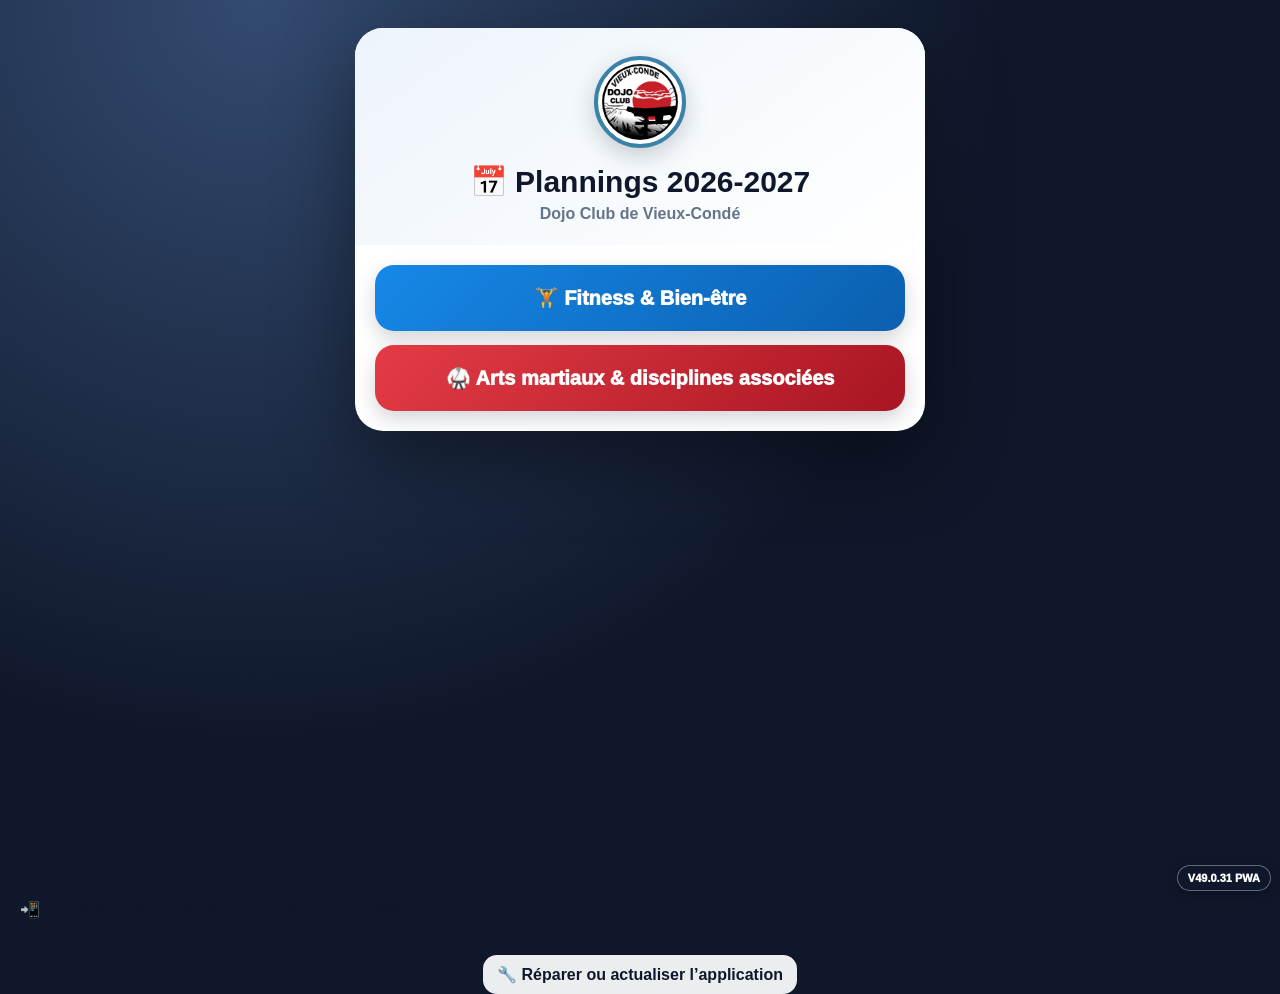
==== index.html @ 40337b26 "V49.0.31 - Mise à jour automatique du planning" ====
<!DOCTYPE html>
<html lang="fr">
<head>
<meta charset="UTF-8">
<meta name="viewport" content="width=device-width,initial-scale=1,viewport-fit=cover">
<meta name="theme-color" content="#0f172a">
<title>Planning mobile du Dojo Club de Vieux-Condé</title>


<link rel="stylesheet" href="app.css?v=49031">
<link rel="manifest" href="manifest.webmanifest?v=49031">
<link rel="apple-touch-icon" href="icône-touch-apple.png?v=4800">
<meta name="apple-mobile-web-app-capable" content="yes">
<meta name="apple-mobile-web-app-status-bar-style" content="black-translucent">
<meta name="apple-mobile-web-app-title" content="Planning Dojo">
</head>
<body>
<section id="home" class="home"><div class="home-card"><div class="home-top"><div id="homeLogo"></div><h1>📅 Plannings 2026-2027</h1><p>Dojo Club de Vieux-Condé</p></div><div class="choices"><button type="button" class="choice choice-fitness" data-open="fitness">🏋️ Fitness &amp; Bien-être</button><button type="button" class="choice choice-martial" data-open="martial">🥋 Arts martiaux &amp; disciplines associées</button></div></div></section>

<div id="installZone" class="install-zone" aria-live="polite">
  <button type="button" id="installButton" class="install-button" hidden>
    📲 Installer l’application
  </button>
  <div id="iosInstallHelp" class="install-message" hidden>
    📲 Sur iPhone : touchez <strong>Partager</strong>, puis
    <strong>Sur l’écran d’accueil</strong>.
  </div>
  <div id="installedMessage" class="install-message install-ok" hidden>
    ✅ Application déjà installée
  </div>
  <div id="browserInstallHelp" class="install-message" hidden>
    📲 Installation disponible depuis le menu du navigateur.
  </div>
</div>

<section id="view" class="view"><div class="toolbar"><button type="button" id="backButton">← Retour</button></div><main id="planning" class="mobile-planning"></main></section>
<div id="sheetOverlay" class="sheet-overlay" aria-hidden="true"><section class="sheet" role="dialog" aria-modal="true" aria-labelledby="sheetTitle"><div class="sheet-grip"></div><div id="sheetHero" class="sheet-hero"><div id="sheetIcon" class="sheet-icon"></div><h2 id="sheetTitle"></h2><div id="sheetKicker" class="sheet-kicker"></div></div><div class="sheet-body"><div id="sheetQuick" class="quick-grid"></div><div id="sheetDescription" class="description-card"></div><div id="sheetTimes" class="all-times"></div><button type="button" id="closeSheet" class="sheet-close">Fermer</button></div></section></div>

<div class="repair-link">
  <a href="reparer-mobile.html">🔧 Réparer ou actualiser l’application</a>
</div>

<div class="version-badge">V49.0.31 PWA</div>












<script>
(async function synchroniserVersionMobile() {
  const badge = document.querySelector(".version-badge");
  try {
    const reponse = await fetch("./version.json?ts=" + Date.now(), { cache: "no-store" });
    if (!reponse.ok) return;
    const infos = await reponse.json();
    if (badge && infos.version) badge.textContent = infos.version + " PWA";

    const cle = "dojo-version-active";
    const ancienne = localStorage.getItem(cle);
    const rechargeCle = "dojo-recharge-" + infos.version;

    if (
      infos.version &&
      ancienne &&
      ancienne !== infos.version &&
      !sessionStorage.getItem(rechargeCle)
    ) {
      localStorage.setItem(cle, infos.version);
      sessionStorage.setItem(rechargeCle, "1");
      if ("serviceWorker" in navigator) {
        const regs = await navigator.serviceWorker.getRegistrations();
        await Promise.all(regs.map(reg => reg.update()));
      }
      location.reload();
      return;
    }
    if (infos.version) localStorage.setItem(cle, infos.version);
  } catch (erreur) {
    console.warn("Version mobile non synchronisée :", erreur);
  }
})();
</script>

<script src="mobile-data.js?v=49031"></script>
<script src="app.js?v=49031"></script>
</body>
</html>
---- app.css ----
:root{font-family:Arial,Helvetica,sans-serif;color:#0f172a;background:#0f172a;--blue:#1677d2;--red:#c9252d}
*{box-sizing:border-box}html,body{margin:0;min-height:100%;background:#0f172a}button{font:inherit}.hidden{display:none!important}
.home{min-height:100vh;padding:28px 16px;display:flex;align-items:flex-start;justify-content:center;background:radial-gradient(circle at 20% 0,#334b70,#0f172a 55%)}
.home-card{width:min(100%,570px);overflow:hidden;background:#fff;border-radius:28px;box-shadow:0 28px 80px rgba(0,0,0,.42)}
.home-top{padding:28px 20px 22px;text-align:center;background:linear-gradient(145deg,#edf4fb,#fff)}
.home-logo{width:92px;height:92px;object-fit:contain;border-radius:50%;background:#fff;border:4px solid #3b82a8;padding:4px;box-shadow:0 8px 24px rgba(15,23,42,.2)}
.home-card h1{font-size:30px;line-height:1.05;margin:14px 0 7px}.home-card p{margin:0;color:#64748b;font-weight:800}.choices{display:grid;gap:14px;padding:20px}
.choice{border:0;border-radius:19px;padding:21px 16px;color:#fff;font-weight:950;font-size:20px;cursor:pointer;box-shadow:0 8px 20px rgba(15,23,42,.18);touch-action:manipulation}.choice-fitness{background:linear-gradient(135deg,#1688e7,#0b5faf)}.choice-martial{background:linear-gradient(135deg,#e43c46,#a81522)}
.view{display:none;min-height:100vh;background:#eef2f7}.view.active{display:block}.toolbar{position:sticky;top:0;z-index:100;background:rgba(15,23,42,.97);padding:11px max(14px,env(safe-area-inset-right)) 11px max(14px,env(safe-area-inset-left));display:flex;justify-content:center;box-shadow:0 4px 18px rgba(0,0,0,.28)}
.toolbar button{border:0;border-radius:13px;padding:12px 24px;background:#fff;color:var(--blue);font-size:18px;font-weight:950;cursor:pointer}.mobile-planning{width:min(100%,700px);margin:0 auto;padding:14px 12px 42px}
.mobile-header{position:relative;overflow:hidden;border-radius:22px;background:linear-gradient(115deg,#e8edf5 0%,#dce6f0 63%,#0873aa 100%);border:4px solid #fff;box-shadow:0 8px 24px rgba(15,23,42,.18);padding:18px 16px;margin-bottom:15px}.mobile-header:after{content:"";position:absolute;left:0;right:0;bottom:0;height:7px;background:linear-gradient(90deg,#ef233c 0 34%,#0ea5e9 34% 72%,#ef233c 72%)}
.brand-row{display:flex;align-items:center;gap:13px}.brand-logo{width:76px;height:76px;border-radius:50%;background:#fff;border:4px solid #3b82a8;object-fit:contain;padding:4px;flex:0 0 auto}.brand-placeholder{display:grid;place-items:center;font-size:38px}.brand-title{text-align:left;min-width:0}.brand-title h1{margin:0;color:#fff;text-shadow:0 2px 4px rgba(0,0,0,.38);font-size:clamp(28px,8vw,40px);line-height:.95;letter-spacing:2px}.brand-title h2{margin:4px 0 0;color:#bcecff;text-shadow:0 2px 4px rgba(0,0,0,.38);font-size:clamp(18px,5.5vw,27px);line-height:1}.season{display:inline-block;margin-top:10px;background:#df2935;color:#fff;border-radius:999px;padding:6px 12px;font-size:13px;font-weight:950;letter-spacing:1px}
.muscu-hours{background:#fff;border-radius:19px;padding:14px;margin-bottom:14px;box-shadow:0 8px 22px rgba(15,23,42,.12);border-top:6px solid var(--blue)}.muscu-hours h3{margin:0 0 6px;text-align:center;font-size:23px}.muscu-hours .subtitle{text-align:center;font-weight:950;color:var(--blue);margin-bottom:12px}.muscu-grid{display:grid;gap:9px}.muscu-line{display:grid;grid-template-columns:minmax(108px,.9fr) 1.5fr;gap:12px;align-items:start;padding:10px 11px;background:#f1f5f9;border-radius:12px}.muscu-day{font-weight:950}.muscu-time{font-weight:850;color:#334155;line-height:1.45}.muscu-access{margin-top:12px;text-align:center;font-weight:950;color:#166534;background:#dcfce7;border-radius:12px;padding:11px}
.day{background:#fff;border-radius:19px;padding:12px;margin-bottom:14px;box-shadow:0 8px 22px rgba(15,23,42,.12)}.day h3{margin:0 0 12px;background:linear-gradient(#171a21,#05060a);color:#fff;border-radius:13px;padding:13px 10px;text-align:center;font-size:22px;letter-spacing:1px}
.course{display:block;width:100%;border-radius:17px;padding:14px;margin-top:11px;box-shadow:inset 0 1px 0 rgba(255,255,255,.75),0 6px 14px rgba(15,23,42,.14);border:1px solid rgba(255,255,255,.8);cursor:pointer;position:relative;text-align:inherit;touch-action:manipulation;-webkit-tap-highlight-color:rgba(14,165,233,.18)}.course>span{display:block}.course:after{content:'Découvrir le cours  ›';display:block;text-align:center;margin-top:10px;padding-top:9px;border-top:1px solid rgba(15,23,42,.17);font-size:13px;font-weight:950;opacity:.76}.course:active{transform:scale(.99)}.course:first-of-type{margin-top:0}.time{font-size:21px;font-weight:950;text-align:center;line-height:1.1}.name{font-size:clamp(22px,6.8vw,32px);font-weight:950;line-height:1.02;text-align:center;margin:12px 0 10px;overflow-wrap:anywhere}.meta{display:flex!important;align-items:center;justify-content:center;gap:8px;font-size:16px;font-weight:850;text-align:center}.intensity{margin-top:8px;text-align:center;font-size:17px;letter-spacing:2px}.footer-note{text-align:center;color:#64748b;font-weight:750;font-size:13px;padding:8px 0 0}
.sheet-overlay{position:fixed;inset:0;z-index:500;background:rgba(2,6,23,.78);display:none;align-items:flex-end;justify-content:center;padding:10px}.sheet-overlay.open{display:flex}.sheet{width:min(100%,700px);max-height:92vh;overflow:auto;background:#fff;border-radius:28px 28px 18px 18px;box-shadow:0 -24px 70px rgba(0,0,0,.4)}.sheet-grip{width:58px;height:5px;border-radius:9px;background:#cbd5e1;margin:10px auto 7px}.sheet-hero{position:relative;overflow:hidden;padding:25px 18px 22px;text-align:center;color:#fff;background:linear-gradient(135deg,#1677d2,#0f3f78)}.sheet-hero.martial{background:linear-gradient(135deg,#d93842,#84131d)}.sheet-icon{width:62px;height:62px;margin:0 auto 10px;display:grid;place-items:center;border-radius:20px;background:rgba(255,255,255,.17);font-size:33px;border:1px solid rgba(255,255,255,.35)}.sheet-hero h2{margin:0;font-size:30px;line-height:1.05}.sheet-kicker{margin-top:7px;font-size:13px;font-weight:950;text-transform:uppercase;letter-spacing:1.1px;opacity:.86}.sheet-body{padding:16px 16px 18px}.quick-grid{display:grid;grid-template-columns:repeat(2,minmax(0,1fr));gap:10px}.quick-card{min-height:86px;background:#f1f5f9;border-radius:15px;padding:12px;border:1px solid #e2e8f0}.quick-card.full{grid-column:1/-1}.quick-icon{font-size:21px;margin-bottom:5px}.sheet-label{display:block;color:#64748b;font-size:11px;font-weight:950;text-transform:uppercase;letter-spacing:.7px;margin-bottom:3px}.sheet-value{font-weight:950;color:#0f172a;line-height:1.35}.intensity-large{font-size:20px;letter-spacing:3px}.description-card{margin-top:12px;padding:16px;border-radius:17px;background:linear-gradient(145deg,#f8fafc,#edf2f7);border-left:5px solid var(--blue)}.description-card.martial{border-left-color:var(--red)}.description-title{font-size:13px;text-transform:uppercase;letter-spacing:.8px;font-weight:950;color:#475569;margin-bottom:8px}.sheet-description{white-space:pre-line;font-weight:750;line-height:1.6;color:#334155;font-size:16px}.all-times{margin-top:12px;padding:14px;border-radius:17px;background:#fff7ed;border:1px solid #fed7aa}.all-times-title{font-size:13px;text-transform:uppercase;letter-spacing:.8px;font-weight:950;color:#9a3412;margin-bottom:8px}.slot{display:flex;justify-content:space-between;gap:12px;padding:8px 0;border-top:1px solid #fed7aa;font-weight:850}.slot:first-of-type{border-top:0}.slot-day{color:#7c2d12}.slot-time{text-align:right}.sheet-close{width:100%;border:0;border-radius:15px;padding:15px;background:#1677d2;color:#fff;font-size:18px;font-weight:950;cursor:pointer;margin-top:14px}.version-badge{position:fixed;right:9px;bottom:9px;z-index:120;background:#0f172a;color:#fff;border:1px solid rgba(255,255,255,.35);border-radius:999px;padding:6px 10px;font-size:11px;font-weight:950;box-shadow:0 4px 12px rgba(0,0,0,.25)}
@media(min-width:720px){.mobile-planning{padding-left:20px;padding-right:20px}.name{font-size:30px}.sheet-overlay{align-items:center}.sheet{border-radius:28px}}

/* ===== V35 : application installable ===== */
.install-zone{padding:0 20px 22px}
.install-app{
  width:100%;border:0;border-radius:17px;padding:15px 16px;
  background:linear-gradient(135deg,#1688e7,#0b5faf);
  color:#fff;font-size:17px;font-weight:950;cursor:pointer;
  box-shadow:0 8px 20px rgba(15,23,42,.18)
}
.install-help{margin:9px 4px 0;text-align:center;color:#64748b;font-size:13px;font-weight:800;line-height:1.4}
.install-modal{position:fixed;inset:0;z-index:1000;display:flex;align-items:center;justify-content:center;padding:18px;background:rgba(2,6,23,.82)}
.install-modal.hidden{display:none!important}
.install-dialog{width:min(100%,430px);padding:22px;border-radius:25px;background:#fff;text-align:center;box-shadow:0 30px 90px rgba(0,0,0,.5)}
.install-dialog img{width:92px;height:92px;border-radius:24px;object-fit:cover}
.install-dialog h2{font-size:25px;margin:14px 0 8px}
.install-dialog p{color:#475569;font-weight:750;line-height:1.5}
.install-steps{text-align:left;padding-left:24px;color:#334155;font-weight:800;line-height:1.6}
.install-dialog button{width:100%;border:0;border-radius:14px;padding:14px;background:#1677d2;color:#fff;font-size:17px;font-weight:950}
.app-splash{position:fixed;inset:0;z-index:1200;display:flex;flex-direction:column;align-items:center;justify-content:center;background:#0f172a;color:#fff;transition:opacity .35s ease,visibility .35s ease}
.app-splash.hide{opacity:0;visibility:hidden}
.app-splash img{width:132px;height:132px;border-radius:31px;object-fit:cover;box-shadow:0 20px 50px rgba(0,0,0,.42)}
.app-splash strong{margin-top:18px;font-size:28px}
.app-splash span{margin-top:7px;color:#cbd5e1;font-weight:850}

/* V40 architecture séparée */

/* V44.0 - intervenants */
.course .coaches{display:block;width:100%;margin-top:5px;font-size:13px;line-height:1.15;font-weight:850;text-align:center;opacity:.88}


.repair-link {
  width: min(680px, calc(100% - 40px));
  margin: 14px auto 0;
  text-align: center;
}
.repair-link a {
  display: inline-block;
  padding: 10px 14px;
  border-radius: 14px;
  background: rgba(255,255,255,.92);
  color: #0f172a;
  font-weight: 800;
  text-decoration: none;
}
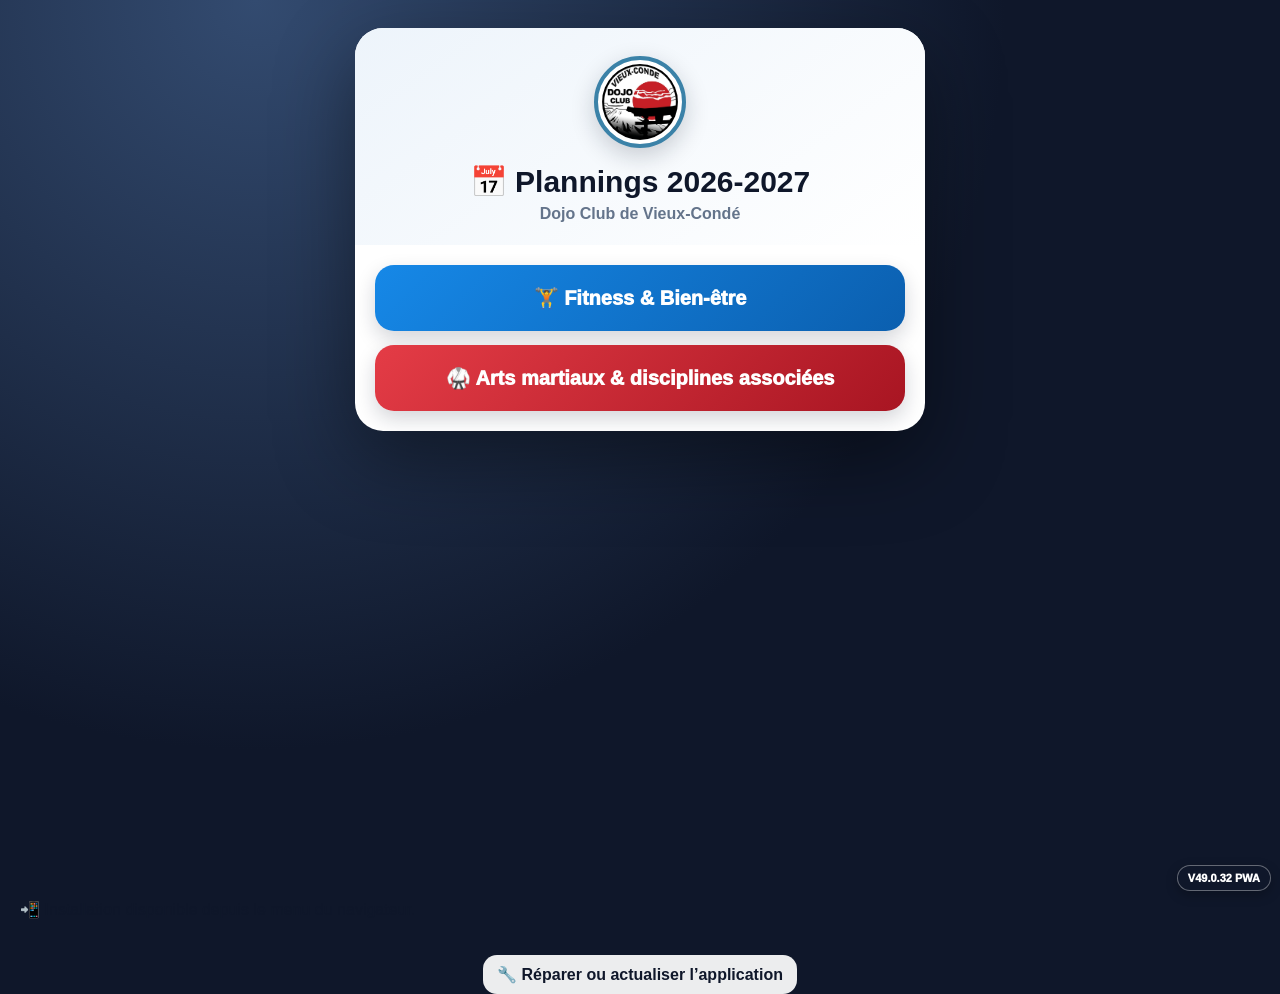
==== commit 3427c28c: "V49.0.32 - Mise à jour automatique du planning" ====
--- a/index.html
+++ b/index.html
@@ -7,8 +7,8 @@
 <title>Planning mobile du Dojo Club de Vieux-Condé</title>
 
 
-<link rel="stylesheet" href="app.css?v=49031">
-<link rel="manifest" href="manifest.webmanifest?v=49031">
+<link rel="stylesheet" href="app.css?v=49032">
+<link rel="manifest" href="manifest.webmanifest?v=49032">
 <link rel="apple-touch-icon" href="icône-touch-apple.png?v=4800">
 <meta name="apple-mobile-web-app-capable" content="yes">
 <meta name="apple-mobile-web-app-status-bar-style" content="black-translucent">
@@ -40,7 +40,7 @@
   <a href="reparer-mobile.html">🔧 Réparer ou actualiser l’application</a>
 </div>
 
-<div class="version-badge">V49.0.31 PWA</div>
+<div class="version-badge">V49.0.32 PWA</div>
 
 
 
@@ -88,7 +88,7 @@
 })();
 </script>
 
-<script src="mobile-data.js?v=49031"></script>
-<script src="app.js?v=49031"></script>
+<script src="mobile-data.js?v=49032"></script>
+<script src="app.js?v=49032"></script>
 </body>
 </html>
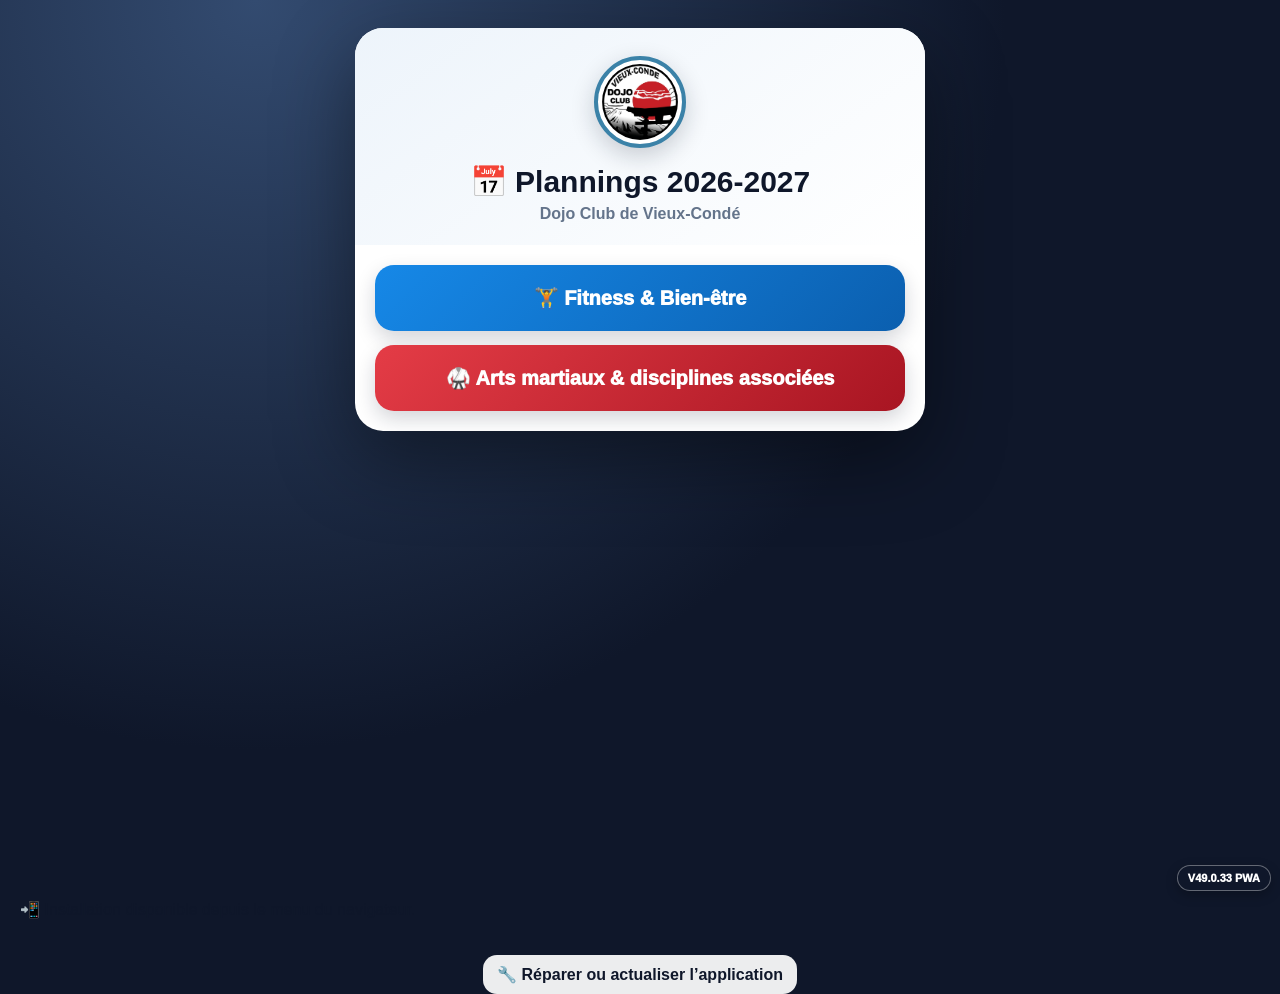
==== commit 10097b7e: "Décoration halloween du planning" ====
--- a/index.html
+++ b/index.html
@@ -7,8 +7,10 @@
 <title>Planning mobile du Dojo Club de Vieux-Condé</title>
 
 
-<link rel="stylesheet" href="app.css?v=49032">
-<link rel="manifest" href="manifest.webmanifest?v=49032">
+<script src="halloween.js?v=1"></script>
+<link rel="stylesheet" href="app.css?v=49033">
+<link rel="stylesheet" href="halloween.css?v=1">
+<link rel="manifest" href="manifest.webmanifest?v=49033">
 <link rel="apple-touch-icon" href="icône-touch-apple.png?v=4800">
 <meta name="apple-mobile-web-app-capable" content="yes">
 <meta name="apple-mobile-web-app-status-bar-style" content="black-translucent">
@@ -40,7 +42,7 @@
   <a href="reparer-mobile.html">🔧 Réparer ou actualiser l’application</a>
 </div>
 
-<div class="version-badge">V49.0.32 PWA</div>
+<div class="version-badge">V49.0.33 PWA</div>
 
 
 
@@ -88,7 +90,7 @@
 })();
 </script>
 
-<script src="mobile-data.js?v=49032"></script>
-<script src="app.js?v=49032"></script>
+<script src="mobile-data.js?v=49033"></script>
+<script src="app.js?v=49033"></script>
 </body>
 </html>
--- a/halloween.css
+++ b/halloween.css
@@ -0,0 +1,24 @@
+/* Décoration d'octobre : couleurs des activités conservées. */
+html.halloween,.halloween body{background:#21132f}
+.halloween .home{background:radial-gradient(ellipse at 15% 0,#673674,transparent 65%),radial-gradient(ellipse at 95% 35%,#713819,transparent 60%),#21132f}
+.halloween .home-card{border:1px solid #e9b679}
+.halloween .home-top{position:relative;isolation:isolate;background:linear-gradient(145deg,#fff1de,#f4eafa)}
+.halloween .home-top::before{content:'';position:absolute;right:0;top:0;width:76px;height:76px;pointer-events:none;opacity:.25;z-index:-1;background:repeating-radial-gradient(circle at 100% 0,transparent 0 17px,#623c77 18px 19px,transparent 20px 25px),linear-gradient(135deg,transparent 49%,#623c77 50%,transparent 51%)}
+.halloween .home-top::after{content:'🎃 Halloween s’invite au Dojo';display:block;margin:18px auto 0;width:fit-content;max-width:100%;padding:10px 15px;border-radius:999px;background:#392044;color:#fff0da;font-size:15px;font-weight:800;line-height:1.4}
+.halloween .home-logo,.halloween .brand-logo{border-color:#db862b}
+.halloween .home-card h1{color:#392044}.halloween .home-card p{color:#6b4775}
+.halloween .choices{background:#fffaf4}
+.halloween .choice-fitness{background:linear-gradient(135deg,#a64908,#7e3308)}
+.halloween .choice-martial{background:linear-gradient(135deg,#784098,#4e236b)}
+.halloween .view{background:#f1eaf5}
+.halloween .toolbar{background:#21132ff5;border-bottom:2px solid #df913f}
+.halloween .toolbar button{color:#613178;background:#fff5e9}
+.halloween .mobile-header{background:linear-gradient(115deg,#392044,#633d79);border-color:#fff3e2}
+.halloween .mobile-header::after{background:linear-gradient(90deg,#ef9c42,#ae83ce,#ef9c42)}
+.halloween .mobile-header::before{content:'🎃 Octobre au Dojo';display:block;color:#ffe2b6;font-size:14px;font-weight:800;margin-bottom:14px}
+.halloween .brand-title h2{color:#ffe2b6}.halloween .season{background:#8d3f0c}
+.halloween .day h3{background:linear-gradient(110deg,#392044,#633d79)}
+.halloween .muscu-hours{border-top-color:#c06b18}
+.halloween .version-badge{background:#392044;border-color:#e9b679}
+.halloween .repair-link a{background:#fff3e2;color:#392044}
+.halloween button:focus-visible,.halloween a:focus-visible{outline:3px solid #b96b17;outline-offset:3px}
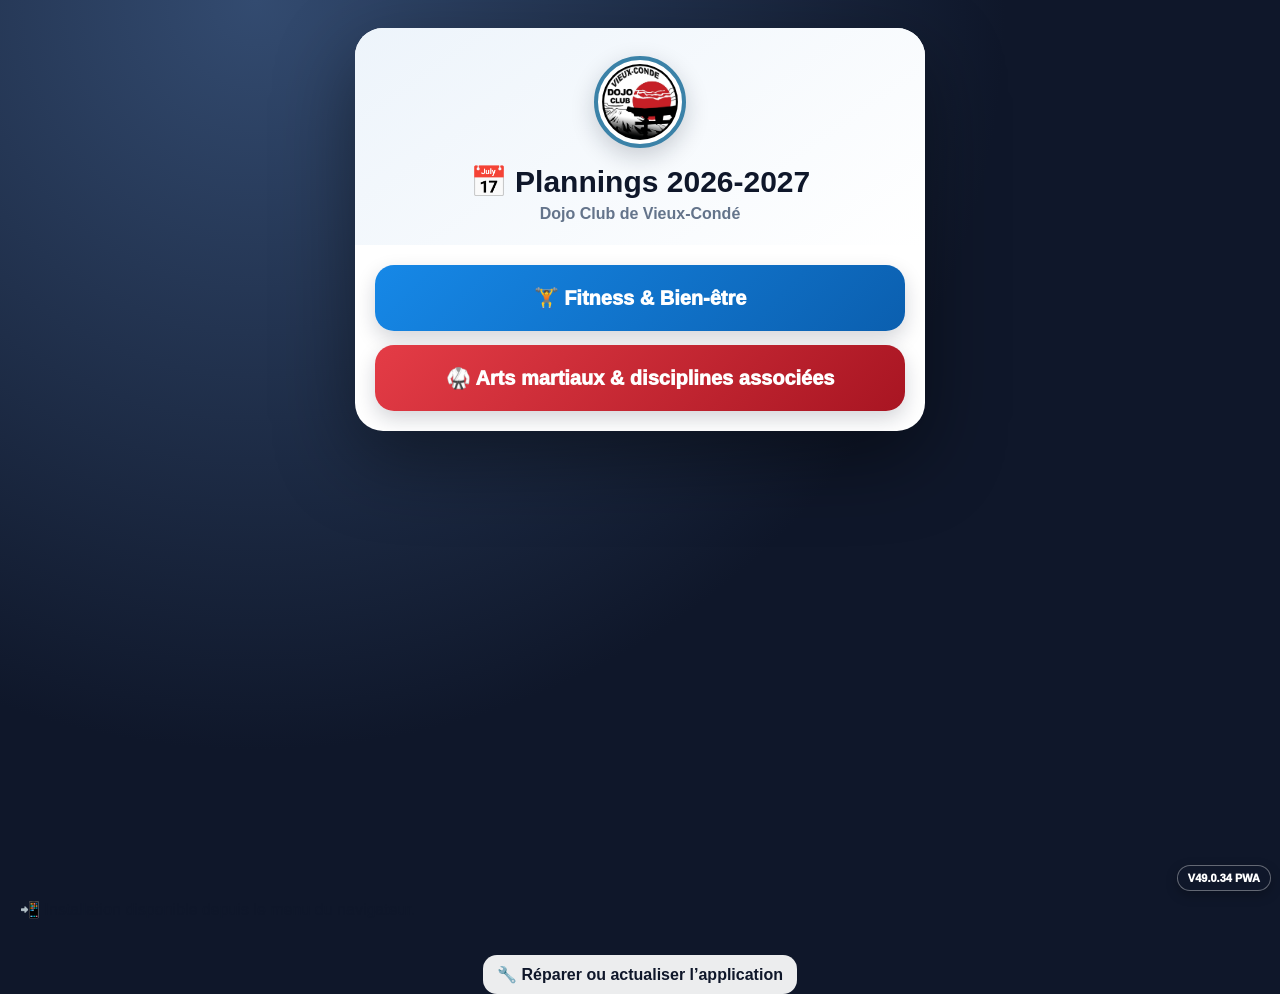
==== commit e96e0a7f: "V49.0.34 - Mise à jour automatique du planning" ====
--- a/index.html
+++ b/index.html
@@ -7,10 +7,8 @@
 <title>Planning mobile du Dojo Club de Vieux-Condé</title>
 
 
-<script src="halloween.js?v=1"></script>
-<link rel="stylesheet" href="app.css?v=49033">
-<link rel="stylesheet" href="halloween.css?v=1">
-<link rel="manifest" href="manifest.webmanifest?v=49033">
+<link rel="stylesheet" href="app.css?v=49034">
+<link rel="manifest" href="manifest.webmanifest?v=49034">
 <link rel="apple-touch-icon" href="icône-touch-apple.png?v=4800">
 <meta name="apple-mobile-web-app-capable" content="yes">
 <meta name="apple-mobile-web-app-status-bar-style" content="black-translucent">
@@ -42,7 +40,7 @@
   <a href="reparer-mobile.html">🔧 Réparer ou actualiser l’application</a>
 </div>
 
-<div class="version-badge">V49.0.33 PWA</div>
+<div class="version-badge">V49.0.34 PWA</div>
 
 
 
@@ -90,7 +88,7 @@
 })();
 </script>
 
-<script src="mobile-data.js?v=49033"></script>
-<script src="app.js?v=49033"></script>
+<script src="mobile-data.js?v=49034"></script>
+<script src="app.js?v=49034"></script>
 </body>
 </html>
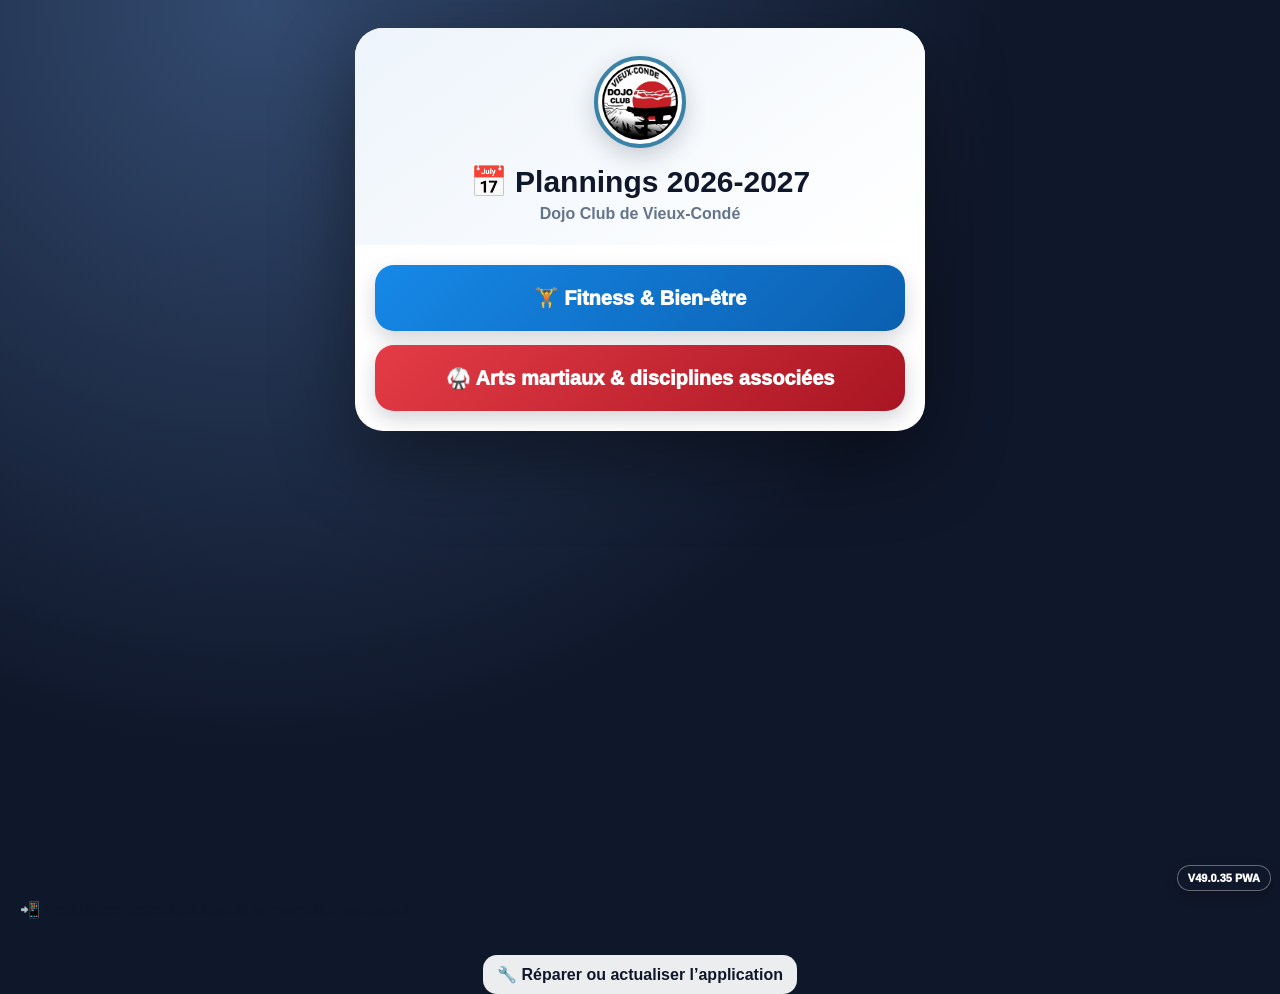
==== commit 2aeb03cb: "V49.0.35 - Mise à jour automatique du planning" ====
--- a/index.html
+++ b/index.html
@@ -7,8 +7,8 @@
 <title>Planning mobile du Dojo Club de Vieux-Condé</title>
 
 
-<link rel="stylesheet" href="app.css?v=49034">
-<link rel="manifest" href="manifest.webmanifest?v=49034">
+<link rel="stylesheet" href="app.css?v=49035">
+<link rel="manifest" href="manifest.webmanifest?v=49035">
 <link rel="apple-touch-icon" href="icône-touch-apple.png?v=4800">
 <meta name="apple-mobile-web-app-capable" content="yes">
 <meta name="apple-mobile-web-app-status-bar-style" content="black-translucent">
@@ -40,7 +40,7 @@
   <a href="reparer-mobile.html">🔧 Réparer ou actualiser l’application</a>
 </div>
 
-<div class="version-badge">V49.0.34 PWA</div>
+<div class="version-badge">V49.0.35 PWA</div>
 
 
 
@@ -88,7 +88,7 @@
 })();
 </script>
 
-<script src="mobile-data.js?v=49034"></script>
-<script src="app.js?v=49034"></script>
+<script src="mobile-data.js?v=49035"></script>
+<script src="app.js?v=49035"></script>
 </body>
 </html>
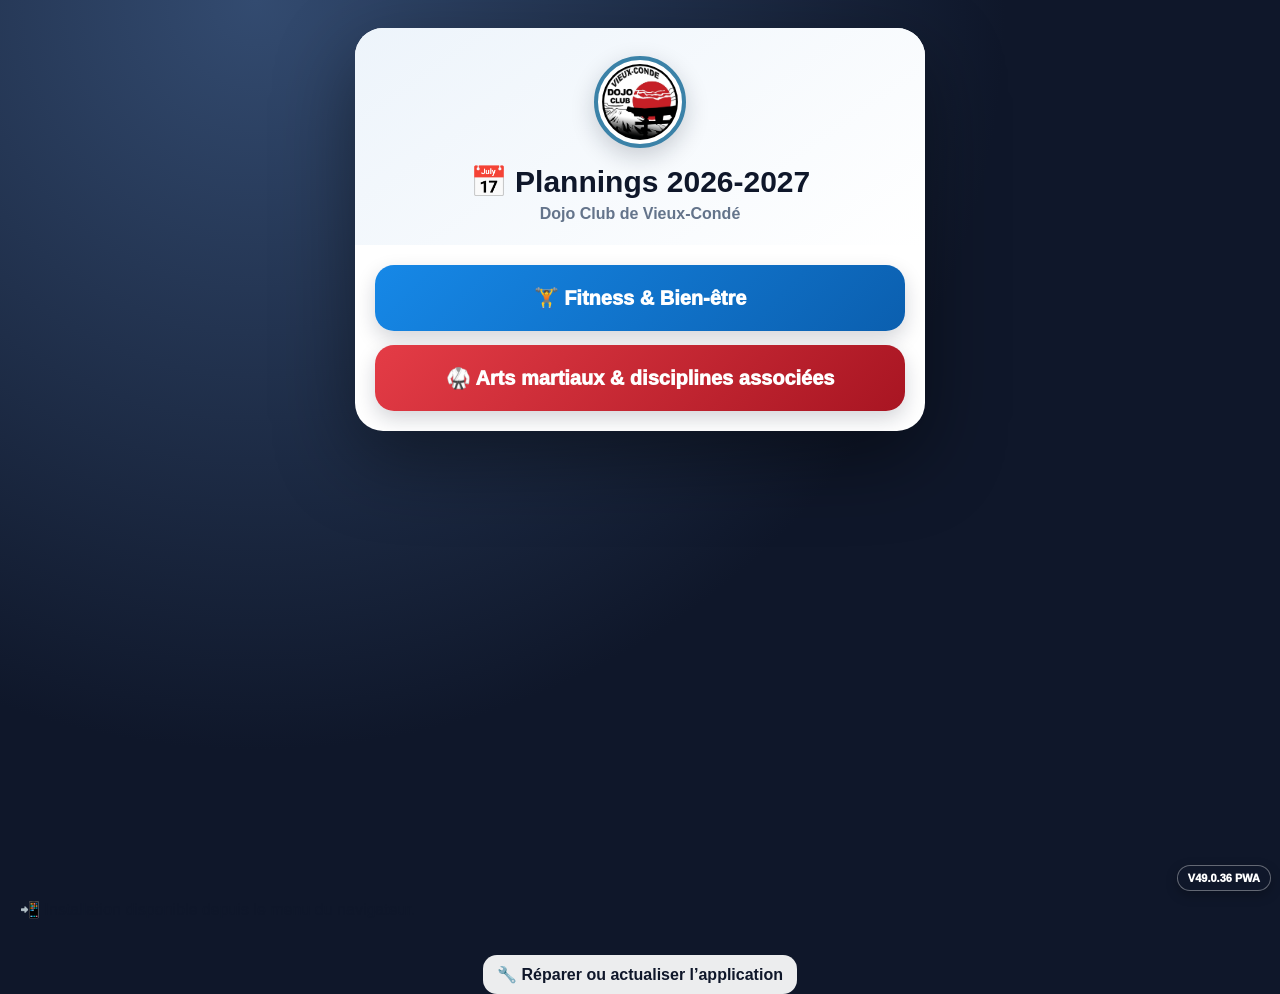
==== commit 4852b064: "V49.0.36 - Mise à jour automatique du planning" ====
--- a/index.html
+++ b/index.html
@@ -7,8 +7,8 @@
 <title>Planning mobile du Dojo Club de Vieux-Condé</title>
 
 
-<link rel="stylesheet" href="app.css?v=49035">
-<link rel="manifest" href="manifest.webmanifest?v=49035">
+<link rel="stylesheet" href="app.css?v=49036">
+<link rel="manifest" href="manifest.webmanifest?v=49036">
 <link rel="apple-touch-icon" href="icône-touch-apple.png?v=4800">
 <meta name="apple-mobile-web-app-capable" content="yes">
 <meta name="apple-mobile-web-app-status-bar-style" content="black-translucent">
@@ -40,7 +40,7 @@
   <a href="reparer-mobile.html">🔧 Réparer ou actualiser l’application</a>
 </div>
 
-<div class="version-badge">V49.0.35 PWA</div>
+<div class="version-badge">V49.0.36 PWA</div>
 
 
 
@@ -88,7 +88,7 @@
 })();
 </script>
 
-<script src="mobile-data.js?v=49035"></script>
-<script src="app.js?v=49035"></script>
+<script src="mobile-data.js?v=49036"></script>
+<script src="app.js?v=49036"></script>
 </body>
 </html>
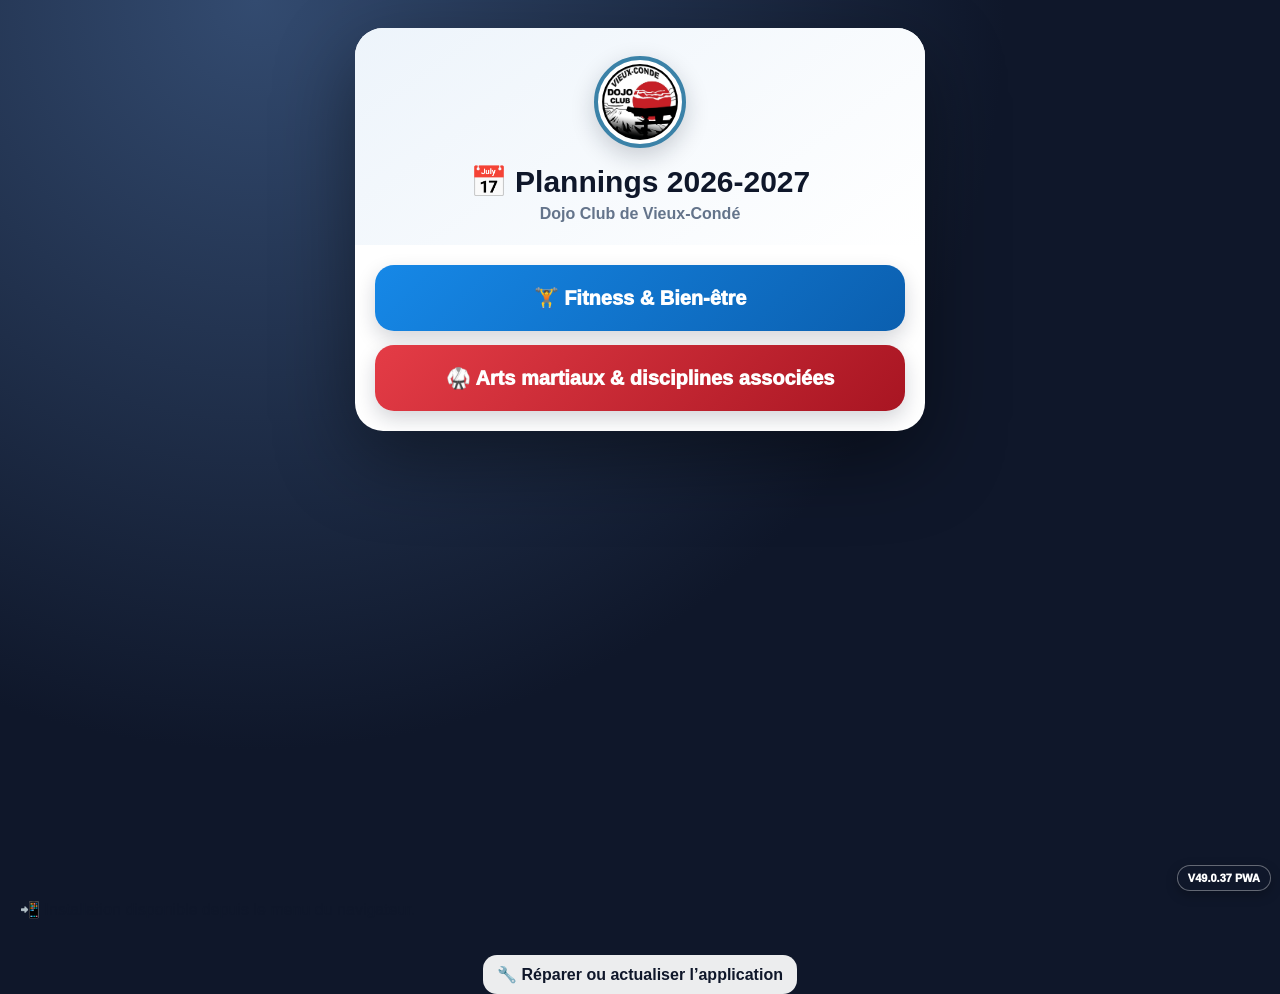
==== commit 33d7fb96: "V49.0.37 - Mise à jour automatique du planning" ====
--- a/index.html
+++ b/index.html
@@ -7,8 +7,8 @@
 <title>Planning mobile du Dojo Club de Vieux-Condé</title>
 
 
-<link rel="stylesheet" href="app.css?v=49036">
-<link rel="manifest" href="manifest.webmanifest?v=49036">
+<link rel="stylesheet" href="app.css?v=49037">
+<link rel="manifest" href="manifest.webmanifest?v=49037">
 <link rel="apple-touch-icon" href="icône-touch-apple.png?v=4800">
 <meta name="apple-mobile-web-app-capable" content="yes">
 <meta name="apple-mobile-web-app-status-bar-style" content="black-translucent">
@@ -40,7 +40,7 @@
   <a href="reparer-mobile.html">🔧 Réparer ou actualiser l’application</a>
 </div>
 
-<div class="version-badge">V49.0.36 PWA</div>
+<div class="version-badge">V49.0.37 PWA</div>
 
 
 
@@ -88,7 +88,7 @@
 })();
 </script>
 
-<script src="mobile-data.js?v=49036"></script>
-<script src="app.js?v=49036"></script>
+<script src="mobile-data.js?v=49037"></script>
+<script src="app.js?v=49037"></script>
 </body>
 </html>
